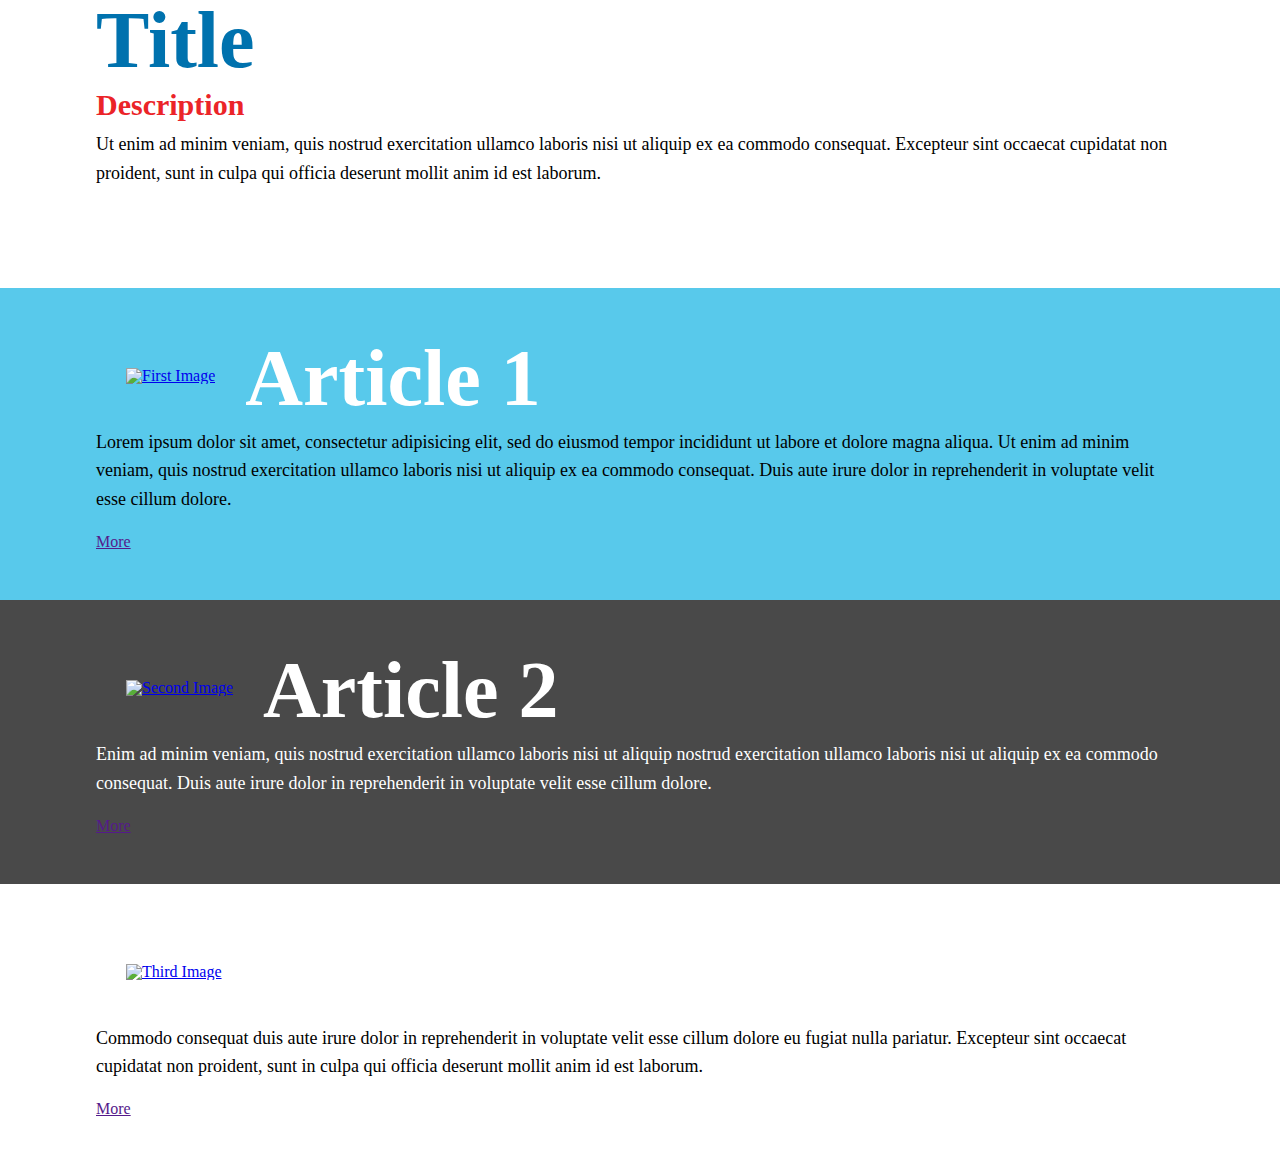
==== articles.html @ 3fa6f741 "changed basic styles. Demonstrating float left property" ====
<!doctype html>
<html lang="en">
<head>
  <meta charset="UTF-8">
  <meta http-equiv="X-UA-Compatible" content="IE=edge,chrome=1">
  <link rel="stylesheet" href="css/reset.css">
  <link rel="stylesheet" href="css/style.css">

  <title>Articles</title>
</head>
<body>

  <section class="section-intro">
    <div class="wrapper">
      <div class="intro-content">
        <h1>Title</h1>
        <h2>Description</h2>
        <p>Ut enim ad minim veniam, quis nostrud exercitation ullamco laboris nisi ut aliquip ex ea commodo consequat. Excepteur sint occaecat cupidatat non proident, sunt in culpa qui officia deserunt mollit anim id est laborum.</p>
      </div><!-- end intro-content -->
    </div><!-- end wrapper -->
  </section><!-- end section-intro -->

  <section id="first" class="content-block style-1 wave-border">
    <div class="wrapper">
      <a href="#" class="figure">
        <img src="http://via.placeholder.com/200x200" alt="First Image">
      </a>
      <h1>Article 1</h1>
      <p>Lorem ipsum dolor sit amet, consectetur adipisicing elit, sed do eiusmod tempor incididunt ut labore et dolore magna aliqua. Ut enim ad minim veniam, quis nostrud exercitation ullamco laboris nisi ut aliquip ex ea commodo consequat. Duis aute irure dolor in reprehenderit in voluptate velit esse cillum dolore.</p>
      <a href="">More</a>
    </div>
  </section>
  <section id="second" class="content-block style-2 wave-border">
    <div class="wrapper">
      <a href="#" class="figure">
        <img src="http://via.placeholder.com/200x200" alt="Second Image">
      </a>
      <h1>Article 2</h1>
      <p>Enim ad minim veniam, quis nostrud exercitation ullamco laboris nisi ut aliquip nostrud exercitation ullamco laboris nisi ut aliquip ex ea commodo consequat. Duis aute irure dolor in reprehenderit in voluptate velit esse cillum dolore.</p>
      <a href="">More</a>
    </div>
  </section>
  <section id="third" class="content-block style-3 wave-border">
    <div class="wrapper">
      <a href="#" class="figure">
        <img src="http://via.placeholder.com/200x200" alt="Third Image">
      </a>
      <h1>Article 3</h1>
      <p>Commodo consequat duis aute irure dolor in reprehenderit in voluptate velit esse cillum dolore eu fugiat nulla pariatur. Excepteur sint occaecat cupidatat non proident, sunt in culpa qui officia deserunt mollit anim id est laborum.</p>
      <a href="">More</a>
    </div>
  </section>

</body>
</html>
---- css/style.css ----
/**********
Basic Styles
**********/

.wrapper {
  width: 85%;
  max-width: 1200px;
  margin-left: auto;
  margin-right: auto;
}

h1 {
  font-weight: 700;
  font-size: 80px;
  color: #0072ae;
  margin-bottom: 10px;
}

h2 {
  font-weight:700;
  font-size: 30px;
  color: #eb2428;
  margin-bottom: 10px;
}

p {
  line-height: 1.6;
  margin-bottom: 20px;
  font: normal normal 18px/1.6 Georgia, 'Times New Roman', serif;
}

/**********
Article Styles
**********/
.intro-content {
  width: 100%;
  padding-bottom: 80px;
}

.content-block {
  padding: 50px 0;
}

.content-block .figure {
  margin: 30px;
  float: left;
}

.content-block h1 {
  color: #fff;
}

.content-block p {
  font-family: Georgia, 'Times New Roman' sans-serif;
}

.style-2 {
  background-color: #494949;
}

.style-2 p {
  color: #fff;
}

.style-1 {
  background-color: #58C9EB;
}
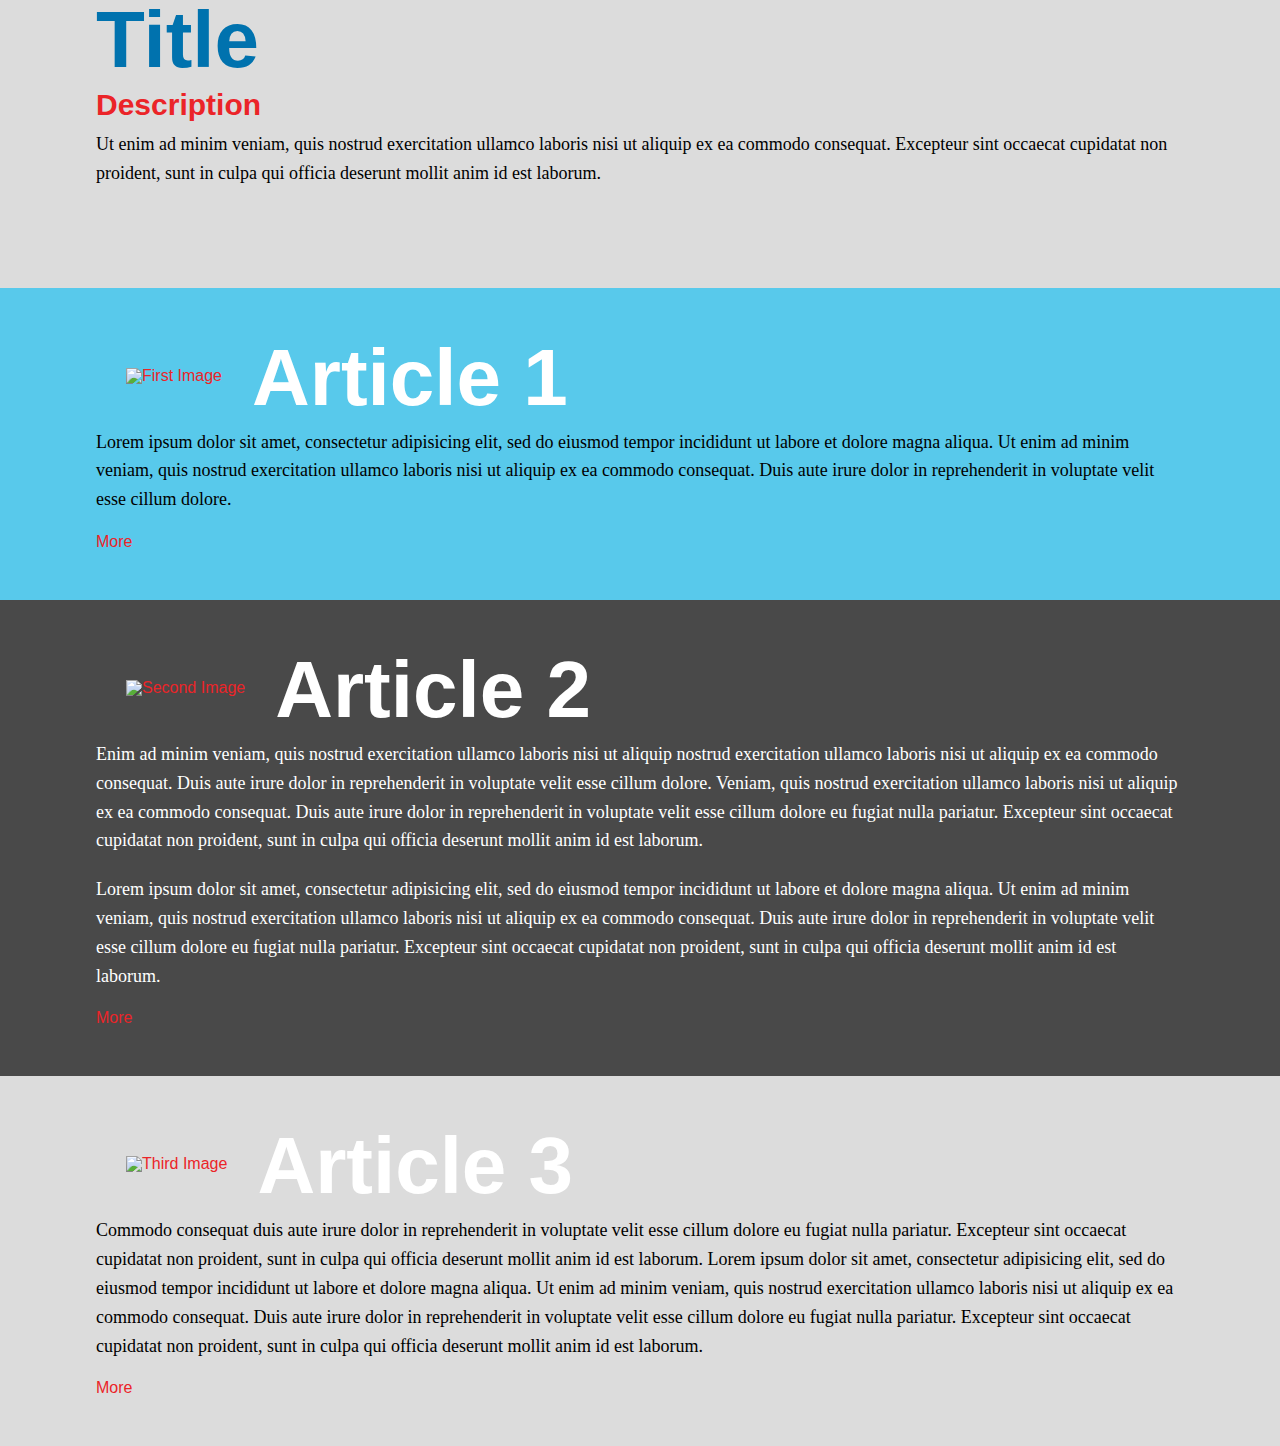
==== commit a58b94e0: "added more text to articles to show float property effect" ====
--- a/articles.html
+++ b/articles.html
@@ -36,7 +36,9 @@
         <img src="http://via.placeholder.com/200x200" alt="Second Image">
       </a>
       <h1>Article 2</h1>
-      <p>Enim ad minim veniam, quis nostrud exercitation ullamco laboris nisi ut aliquip nostrud exercitation ullamco laboris nisi ut aliquip ex ea commodo consequat. Duis aute irure dolor in reprehenderit in voluptate velit esse cillum dolore.</p>
+      <p>Enim ad minim veniam, quis nostrud exercitation ullamco laboris nisi ut aliquip nostrud exercitation ullamco laboris nisi ut aliquip ex ea commodo consequat. Duis aute irure dolor in reprehenderit in voluptate velit esse cillum dolore.
+      Veniam, quis nostrud exercitation ullamco laboris nisi ut aliquip ex ea commodo consequat. Duis aute irure dolor in reprehenderit in voluptate velit esse cillum dolore eu fugiat nulla pariatur. Excepteur sint occaecat cupidatat non proident, sunt in culpa qui officia deserunt mollit anim id est laborum.</p>
+      <p>Lorem ipsum dolor sit amet, consectetur adipisicing elit, sed do eiusmod tempor incididunt ut labore et dolore magna aliqua. Ut enim ad minim veniam, quis nostrud exercitation ullamco laboris nisi ut aliquip ex ea commodo consequat. Duis aute irure dolor in reprehenderit in voluptate velit esse cillum dolore eu fugiat nulla pariatur. Excepteur sint occaecat cupidatat non proident, sunt in culpa qui officia deserunt mollit anim id est laborum.</p>
       <a href="">More</a>
     </div>
   </section>
@@ -46,7 +48,8 @@
         <img src="http://via.placeholder.com/200x200" alt="Third Image">
       </a>
       <h1>Article 3</h1>
-      <p>Commodo consequat duis aute irure dolor in reprehenderit in voluptate velit esse cillum dolore eu fugiat nulla pariatur. Excepteur sint occaecat cupidatat non proident, sunt in culpa qui officia deserunt mollit anim id est laborum.</p>
+      <p>Commodo consequat duis aute irure dolor in reprehenderit in voluptate velit esse cillum dolore eu fugiat nulla pariatur. Excepteur sint occaecat cupidatat non proident, sunt in culpa qui officia deserunt mollit anim id est laborum.
+      Lorem ipsum dolor sit amet, consectetur adipisicing elit, sed do eiusmod tempor incididunt ut labore et dolore magna aliqua. Ut enim ad minim veniam, quis nostrud exercitation ullamco laboris nisi ut aliquip ex ea commodo consequat. Duis aute irure dolor in reprehenderit in voluptate velit esse cillum dolore eu fugiat nulla pariatur. Excepteur sint occaecat cupidatat non proident, sunt in culpa qui officia deserunt mollit anim id est laborum.</p>
       <a href="">More</a>
     </div>
   </section>
--- a/css/style.css
+++ b/css/style.css
@@ -1,12 +1,24 @@
 /**********
 Basic Styles
 **********/
+
+body {
+  background-color: #dcdcdc;
+  font-family: Arial, Helvetica, sans-serif;
+  font-weight: 100;
+  font-size: 16px;
+}
 
 .wrapper {
   width: 85%;
   max-width: 1200px;
   margin-left: auto;
   margin-right: auto;
+}
+
+a {
+  text-decoration: none;
+  color: #eb2428;
 }
 
 h1 {
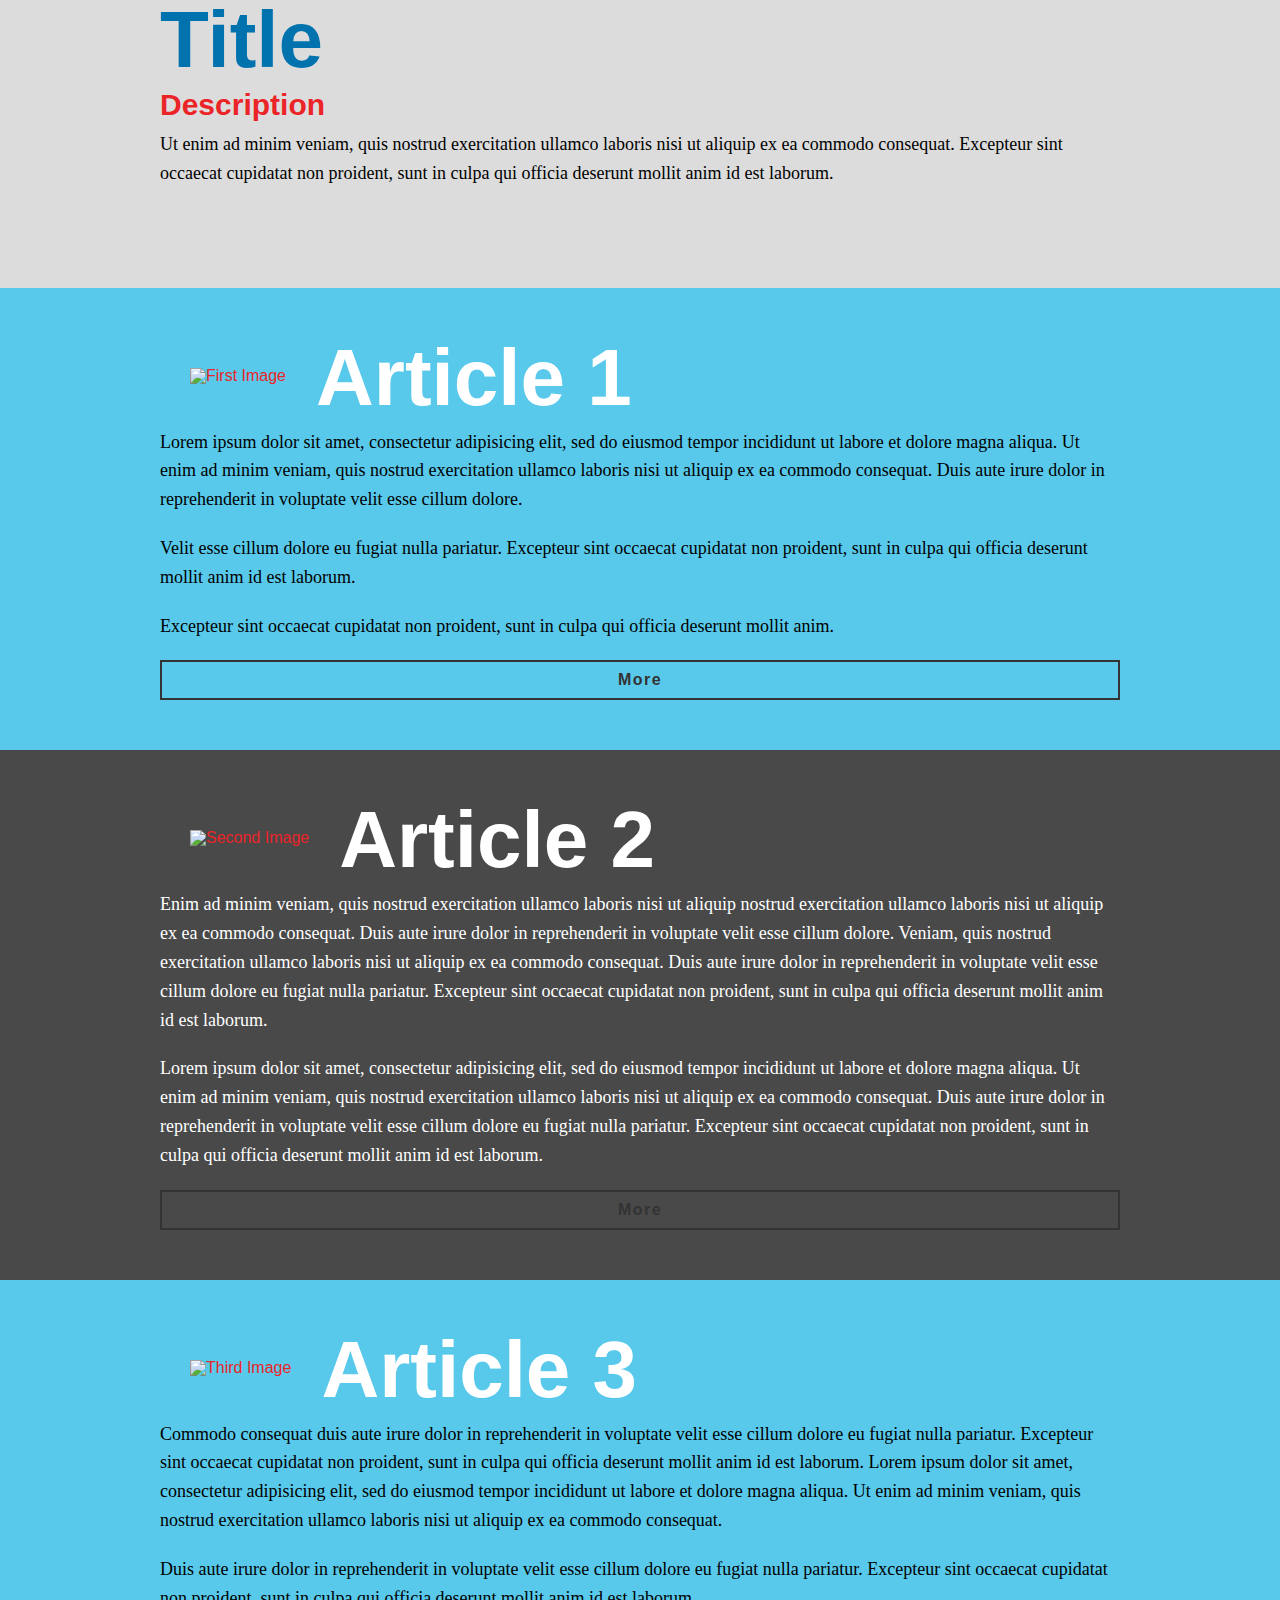
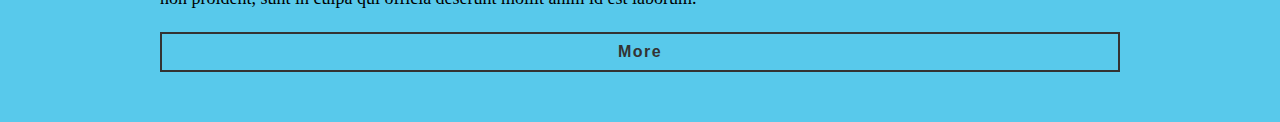
==== commit f2e3e6a8: "added button class to links in articles and added more paragraph text" ====
--- a/articles.html
+++ b/articles.html
@@ -20,17 +20,19 @@
     </div><!-- end wrapper -->
   </section><!-- end section-intro -->
 
-  <section id="first" class="content-block style-1 wave-border">
+  <section id="first" class="content-block style-1">
     <div class="wrapper">
       <a href="#" class="figure">
         <img src="http://via.placeholder.com/200x200" alt="First Image">
       </a>
       <h1>Article 1</h1>
       <p>Lorem ipsum dolor sit amet, consectetur adipisicing elit, sed do eiusmod tempor incididunt ut labore et dolore magna aliqua. Ut enim ad minim veniam, quis nostrud exercitation ullamco laboris nisi ut aliquip ex ea commodo consequat. Duis aute irure dolor in reprehenderit in voluptate velit esse cillum dolore.</p>
-      <a href="">More</a>
+      <p>Velit esse cillum dolore eu fugiat nulla pariatur. Excepteur sint occaecat cupidatat non proident, sunt in culpa qui officia deserunt mollit anim id est laborum.</p>
+      <p>Excepteur sint occaecat cupidatat non proident, sunt in culpa qui officia deserunt mollit anim.</p>
+      <a href="" class="button">More</a>
     </div>
   </section>
-  <section id="second" class="content-block style-2 wave-border">
+  <section id="second" class="content-block style-2">
     <div class="wrapper">
       <a href="#" class="figure">
         <img src="http://via.placeholder.com/200x200" alt="Second Image">
@@ -39,18 +41,19 @@
       <p>Enim ad minim veniam, quis nostrud exercitation ullamco laboris nisi ut aliquip nostrud exercitation ullamco laboris nisi ut aliquip ex ea commodo consequat. Duis aute irure dolor in reprehenderit in voluptate velit esse cillum dolore.
       Veniam, quis nostrud exercitation ullamco laboris nisi ut aliquip ex ea commodo consequat. Duis aute irure dolor in reprehenderit in voluptate velit esse cillum dolore eu fugiat nulla pariatur. Excepteur sint occaecat cupidatat non proident, sunt in culpa qui officia deserunt mollit anim id est laborum.</p>
       <p>Lorem ipsum dolor sit amet, consectetur adipisicing elit, sed do eiusmod tempor incididunt ut labore et dolore magna aliqua. Ut enim ad minim veniam, quis nostrud exercitation ullamco laboris nisi ut aliquip ex ea commodo consequat. Duis aute irure dolor in reprehenderit in voluptate velit esse cillum dolore eu fugiat nulla pariatur. Excepteur sint occaecat cupidatat non proident, sunt in culpa qui officia deserunt mollit anim id est laborum.</p>
-      <a href="">More</a>
+      <a href="" class="button">More</a>
     </div>
   </section>
-  <section id="third" class="content-block style-3 wave-border">
+  <section id="third" class="content-block style-1">
     <div class="wrapper">
       <a href="#" class="figure">
         <img src="http://via.placeholder.com/200x200" alt="Third Image">
       </a>
       <h1>Article 3</h1>
       <p>Commodo consequat duis aute irure dolor in reprehenderit in voluptate velit esse cillum dolore eu fugiat nulla pariatur. Excepteur sint occaecat cupidatat non proident, sunt in culpa qui officia deserunt mollit anim id est laborum.
-      Lorem ipsum dolor sit amet, consectetur adipisicing elit, sed do eiusmod tempor incididunt ut labore et dolore magna aliqua. Ut enim ad minim veniam, quis nostrud exercitation ullamco laboris nisi ut aliquip ex ea commodo consequat. Duis aute irure dolor in reprehenderit in voluptate velit esse cillum dolore eu fugiat nulla pariatur. Excepteur sint occaecat cupidatat non proident, sunt in culpa qui officia deserunt mollit anim id est laborum.</p>
-      <a href="">More</a>
+      Lorem ipsum dolor sit amet, consectetur adipisicing elit, sed do eiusmod tempor incididunt ut labore et dolore magna aliqua. Ut enim ad minim veniam, quis nostrud exercitation ullamco laboris nisi ut aliquip ex ea commodo consequat.</p>
+      <p>Duis aute irure dolor in reprehenderit in voluptate velit esse cillum dolore eu fugiat nulla pariatur. Excepteur sint occaecat cupidatat non proident, sunt in culpa qui officia deserunt mollit anim id est laborum.</p>
+      <a href="" class="button">More</a>
     </div>
   </section>
 
--- a/css/style.css
+++ b/css/style.css
@@ -1,3 +1,11 @@
+.grouping:before,
+.grouping:after {
+  content: " ";
+  display: table;
+} .grouping:after {
+  clear: both;
+}
+
 /**********
 Basic Styles
 **********/
@@ -10,10 +18,8 @@
 }
 
 .wrapper {
-  width: 85%;
-  max-width: 1200px;
-  margin-left: auto;
-  margin-right: auto;
+  margin: 0 auto;
+  width: 960px;
 }
 
 a {
@@ -77,3 +83,36 @@
 .style-1 {
   background-color: #58C9EB;
 }
+
+/**********
+Columns
+**********/
+
+.secondary-section {
+  margin-bottom: 50px;
+  background-color: #7EEEAF;
+}
+
+.column {
+  float: left;
+  width: 300px;
+  margin-left: 30px;
+}
+
+.column:first-child {
+  margin-left: 0;
+}
+
+/**********
+Buttons
+**********/
+.button {
+  border: 2px solid #333;
+  color: #333;
+  padding: 10px 0;
+  display: block;
+  font-family: Arial, Helvetica, sans-serif;
+  text-align: center;
+  font-weight: bold;
+  letter-spacing: 1.5px;
+}
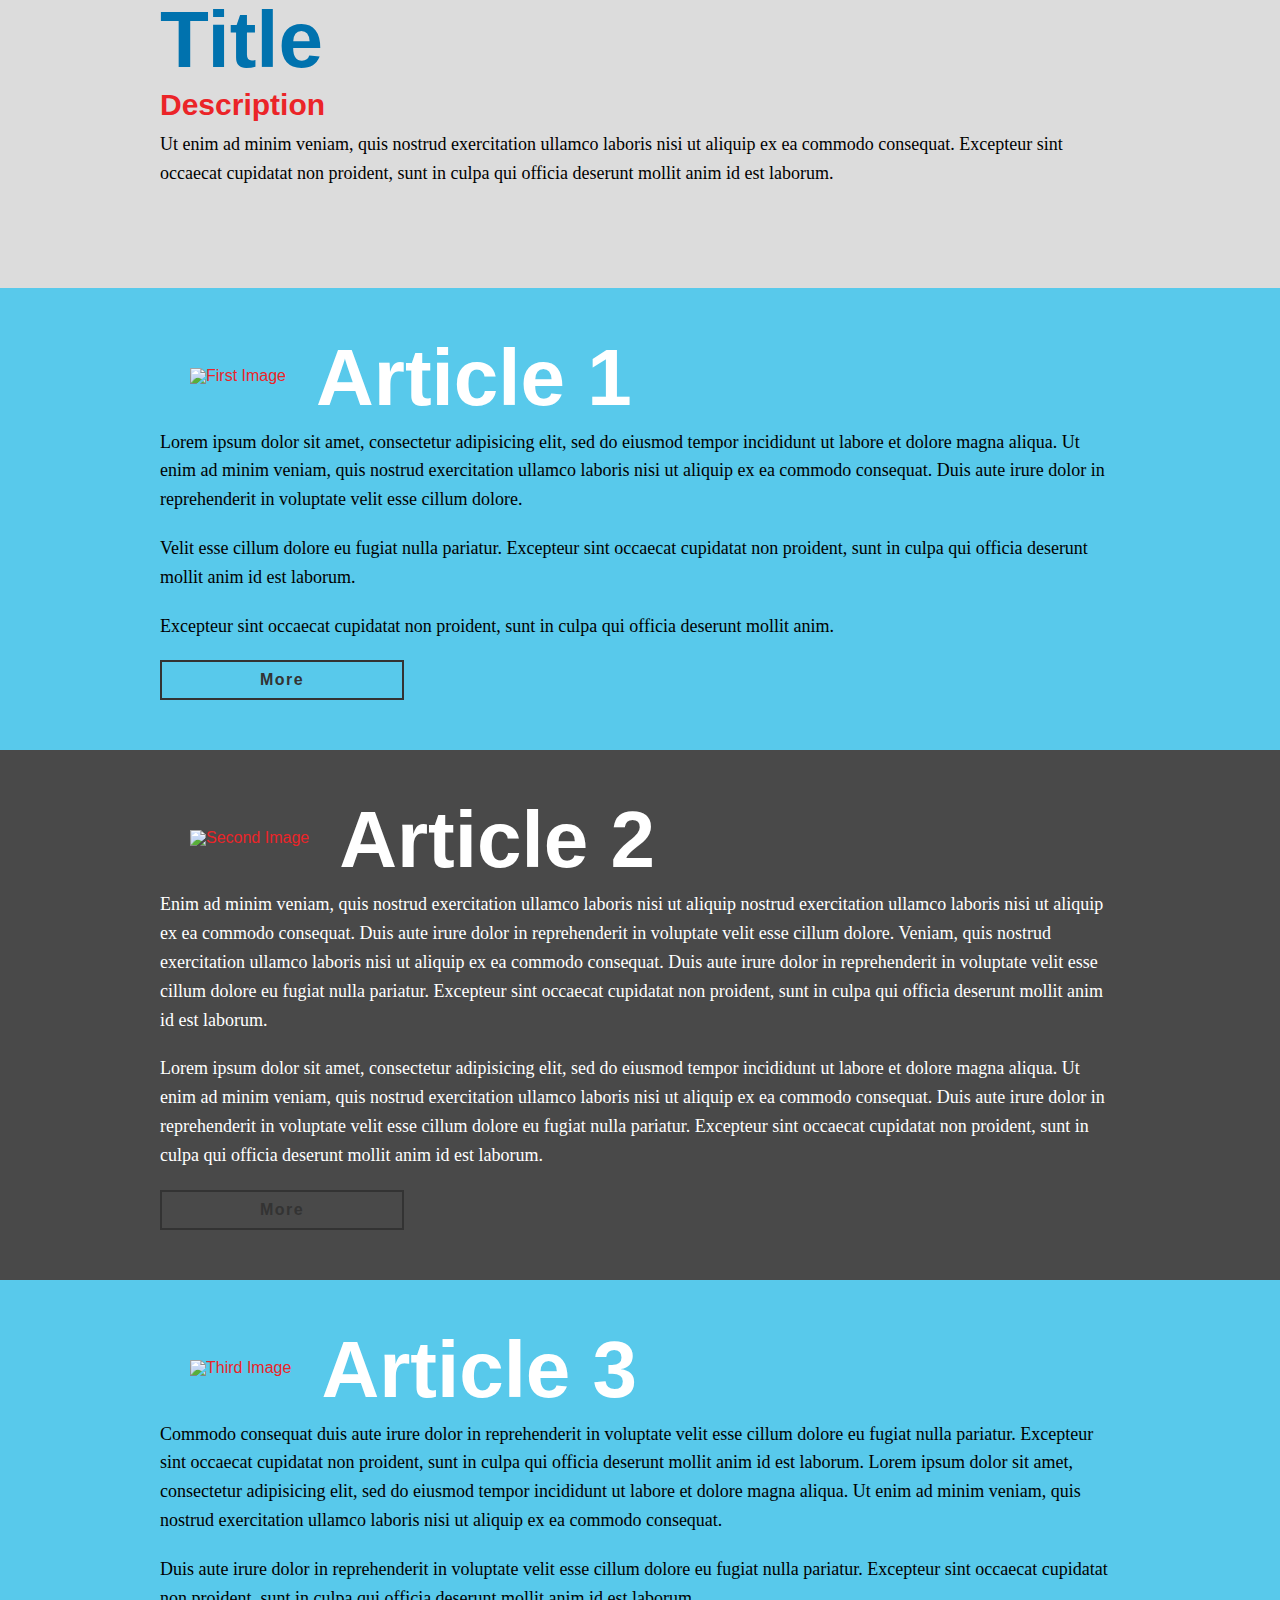
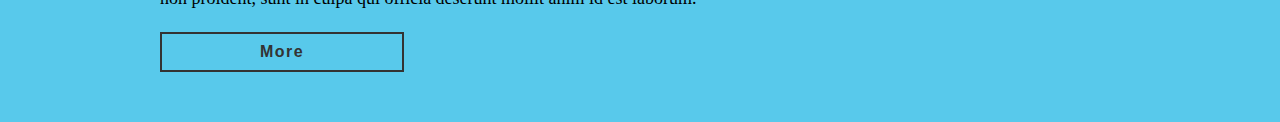
==== commit 697c1058: "added button-narrow class for article page buttons" ====
--- a/articles.html
+++ b/articles.html
@@ -29,7 +29,7 @@
       <p>Lorem ipsum dolor sit amet, consectetur adipisicing elit, sed do eiusmod tempor incididunt ut labore et dolore magna aliqua. Ut enim ad minim veniam, quis nostrud exercitation ullamco laboris nisi ut aliquip ex ea commodo consequat. Duis aute irure dolor in reprehenderit in voluptate velit esse cillum dolore.</p>
       <p>Velit esse cillum dolore eu fugiat nulla pariatur. Excepteur sint occaecat cupidatat non proident, sunt in culpa qui officia deserunt mollit anim id est laborum.</p>
       <p>Excepteur sint occaecat cupidatat non proident, sunt in culpa qui officia deserunt mollit anim.</p>
-      <a href="" class="button">More</a>
+      <a href="" class="button button-narrow">More</a>
     </div>
   </section>
   <section id="second" class="content-block style-2">
@@ -41,7 +41,7 @@
       <p>Enim ad minim veniam, quis nostrud exercitation ullamco laboris nisi ut aliquip nostrud exercitation ullamco laboris nisi ut aliquip ex ea commodo consequat. Duis aute irure dolor in reprehenderit in voluptate velit esse cillum dolore.
       Veniam, quis nostrud exercitation ullamco laboris nisi ut aliquip ex ea commodo consequat. Duis aute irure dolor in reprehenderit in voluptate velit esse cillum dolore eu fugiat nulla pariatur. Excepteur sint occaecat cupidatat non proident, sunt in culpa qui officia deserunt mollit anim id est laborum.</p>
       <p>Lorem ipsum dolor sit amet, consectetur adipisicing elit, sed do eiusmod tempor incididunt ut labore et dolore magna aliqua. Ut enim ad minim veniam, quis nostrud exercitation ullamco laboris nisi ut aliquip ex ea commodo consequat. Duis aute irure dolor in reprehenderit in voluptate velit esse cillum dolore eu fugiat nulla pariatur. Excepteur sint occaecat cupidatat non proident, sunt in culpa qui officia deserunt mollit anim id est laborum.</p>
-      <a href="" class="button">More</a>
+      <a href="" class="button button-narrow">More</a>
     </div>
   </section>
   <section id="third" class="content-block style-1">
@@ -53,7 +53,7 @@
       <p>Commodo consequat duis aute irure dolor in reprehenderit in voluptate velit esse cillum dolore eu fugiat nulla pariatur. Excepteur sint occaecat cupidatat non proident, sunt in culpa qui officia deserunt mollit anim id est laborum.
       Lorem ipsum dolor sit amet, consectetur adipisicing elit, sed do eiusmod tempor incididunt ut labore et dolore magna aliqua. Ut enim ad minim veniam, quis nostrud exercitation ullamco laboris nisi ut aliquip ex ea commodo consequat.</p>
       <p>Duis aute irure dolor in reprehenderit in voluptate velit esse cillum dolore eu fugiat nulla pariatur. Excepteur sint occaecat cupidatat non proident, sunt in culpa qui officia deserunt mollit anim id est laborum.</p>
-      <a href="" class="button">More</a>
+      <a href="" class="button button-narrow">More</a>
     </div>
   </section>
 
--- a/css/style.css
+++ b/css/style.css
@@ -116,3 +116,7 @@
   font-weight: bold;
   letter-spacing: 1.5px;
 }
+
+.button-narrow {
+  width: 25%;
+}
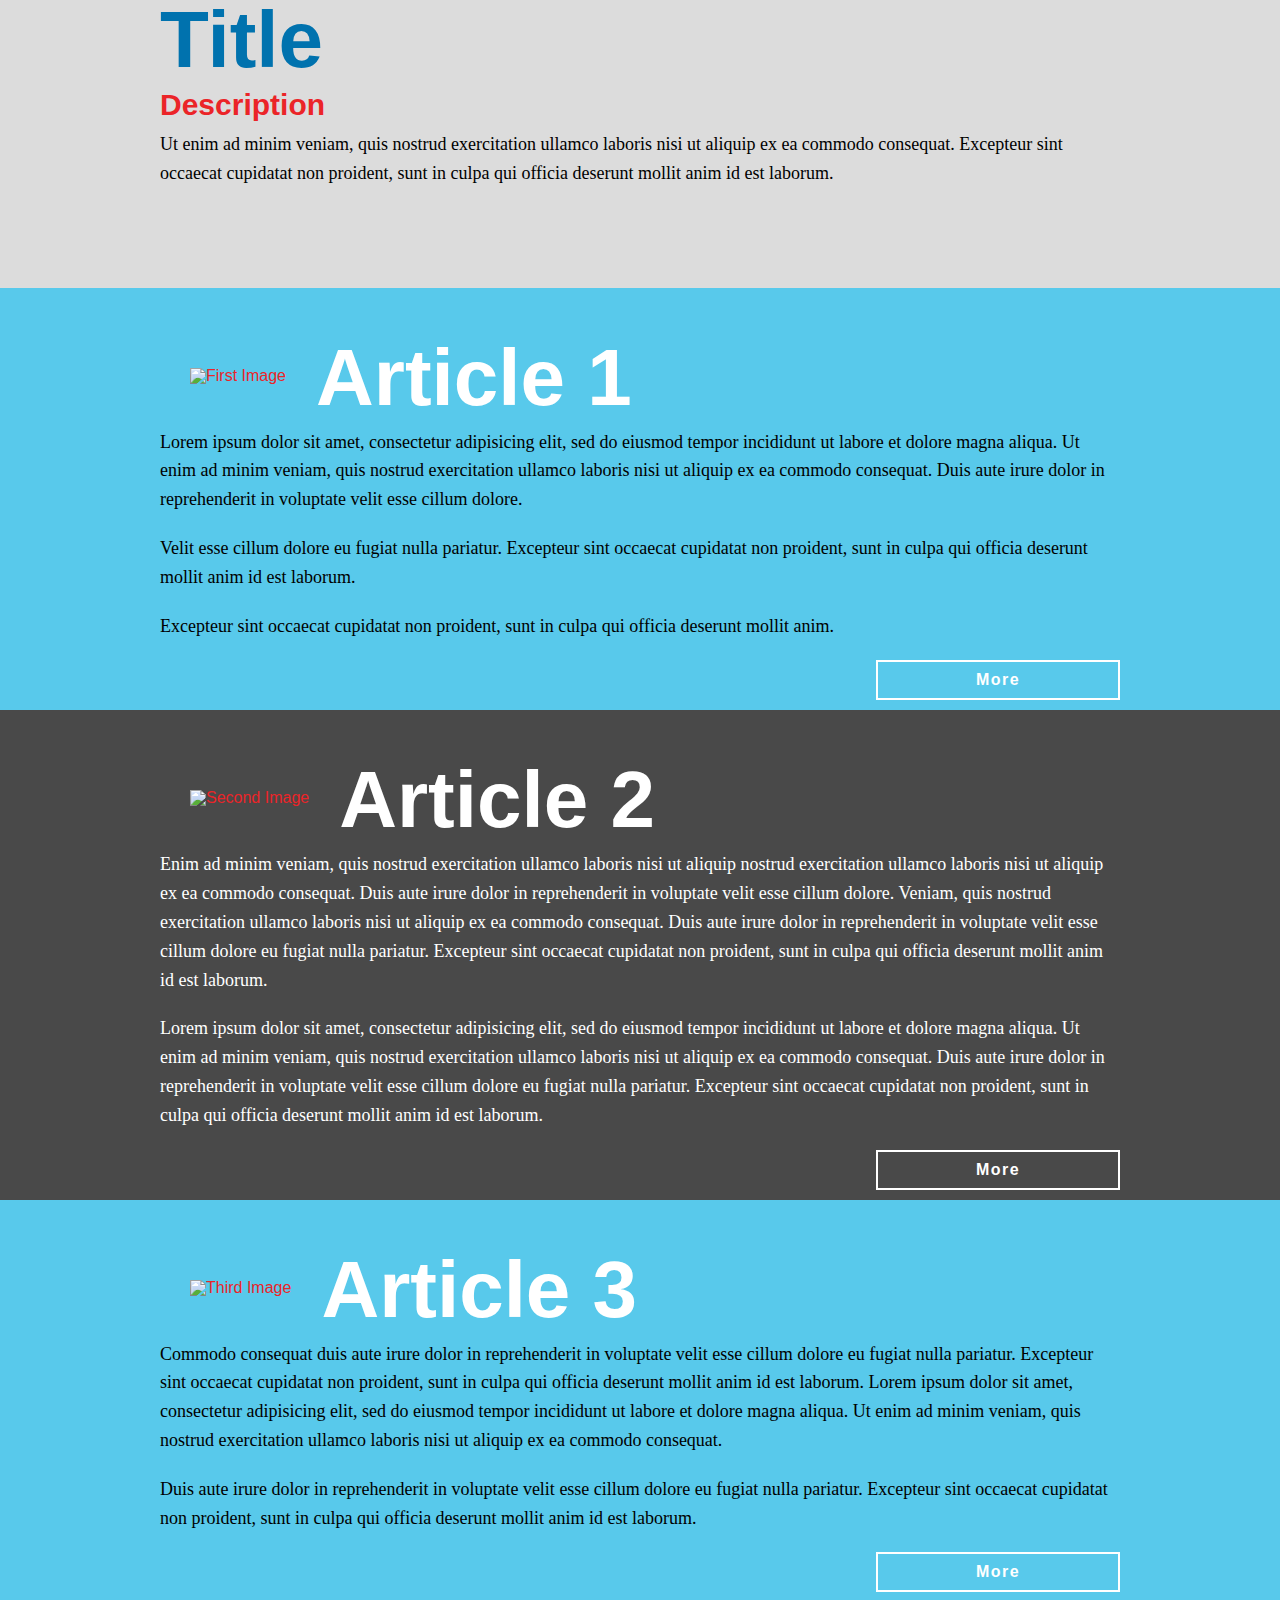
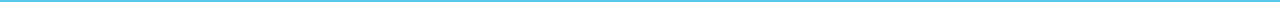
==== commit fb47835a: "added modular styles and gave each article button the float-right class" ====
--- a/articles.html
+++ b/articles.html
@@ -29,7 +29,7 @@
       <p>Lorem ipsum dolor sit amet, consectetur adipisicing elit, sed do eiusmod tempor incididunt ut labore et dolore magna aliqua. Ut enim ad minim veniam, quis nostrud exercitation ullamco laboris nisi ut aliquip ex ea commodo consequat. Duis aute irure dolor in reprehenderit in voluptate velit esse cillum dolore.</p>
       <p>Velit esse cillum dolore eu fugiat nulla pariatur. Excepteur sint occaecat cupidatat non proident, sunt in culpa qui officia deserunt mollit anim id est laborum.</p>
       <p>Excepteur sint occaecat cupidatat non proident, sunt in culpa qui officia deserunt mollit anim.</p>
-      <a href="" class="button button-narrow">More</a>
+      <a href="" class="button button-narrow button-alt float-right">More</a>
     </div>
   </section>
   <section id="second" class="content-block style-2">
@@ -41,7 +41,7 @@
       <p>Enim ad minim veniam, quis nostrud exercitation ullamco laboris nisi ut aliquip nostrud exercitation ullamco laboris nisi ut aliquip ex ea commodo consequat. Duis aute irure dolor in reprehenderit in voluptate velit esse cillum dolore.
       Veniam, quis nostrud exercitation ullamco laboris nisi ut aliquip ex ea commodo consequat. Duis aute irure dolor in reprehenderit in voluptate velit esse cillum dolore eu fugiat nulla pariatur. Excepteur sint occaecat cupidatat non proident, sunt in culpa qui officia deserunt mollit anim id est laborum.</p>
       <p>Lorem ipsum dolor sit amet, consectetur adipisicing elit, sed do eiusmod tempor incididunt ut labore et dolore magna aliqua. Ut enim ad minim veniam, quis nostrud exercitation ullamco laboris nisi ut aliquip ex ea commodo consequat. Duis aute irure dolor in reprehenderit in voluptate velit esse cillum dolore eu fugiat nulla pariatur. Excepteur sint occaecat cupidatat non proident, sunt in culpa qui officia deserunt mollit anim id est laborum.</p>
-      <a href="" class="button button-narrow">More</a>
+      <a href="" class="button button-narrow button-alt float-right">More</a>
     </div>
   </section>
   <section id="third" class="content-block style-1">
@@ -53,7 +53,7 @@
       <p>Commodo consequat duis aute irure dolor in reprehenderit in voluptate velit esse cillum dolore eu fugiat nulla pariatur. Excepteur sint occaecat cupidatat non proident, sunt in culpa qui officia deserunt mollit anim id est laborum.
       Lorem ipsum dolor sit amet, consectetur adipisicing elit, sed do eiusmod tempor incididunt ut labore et dolore magna aliqua. Ut enim ad minim veniam, quis nostrud exercitation ullamco laboris nisi ut aliquip ex ea commodo consequat.</p>
       <p>Duis aute irure dolor in reprehenderit in voluptate velit esse cillum dolore eu fugiat nulla pariatur. Excepteur sint occaecat cupidatat non proident, sunt in culpa qui officia deserunt mollit anim id est laborum.</p>
-      <a href="" class="button button-narrow">More</a>
+      <a href="" class="button button-narrow button-alt float-right">More</a>
     </div>
   </section>
 
--- a/css/style.css
+++ b/css/style.css
@@ -45,6 +45,45 @@
   line-height: 1.6;
   margin-bottom: 20px;
   font: normal normal 18px/1.6 Georgia, 'Times New Roman', serif;
+}
+
+/**********
+Modular Styles
+**********/
+.float-left {
+  float: left;
+}
+
+.float-right {
+  float: right;
+}
+
+.clear {
+  clear: both;
+}
+
+.bold {
+  font-weight: bold;
+}
+
+.hidden {
+  display: none;
+}
+
+.relative {
+  position: relative;
+}
+
+.absolute {
+  position: absolute;
+}
+
+.block {
+  display: block;
+}
+
+.inline-block {
+  display: inline-block;
 }
 
 /**********
@@ -120,3 +159,8 @@
 .button-narrow {
   width: 25%;
 }
+
+.button-alt {
+  color: #fff;
+  border-color: #fff;
+}
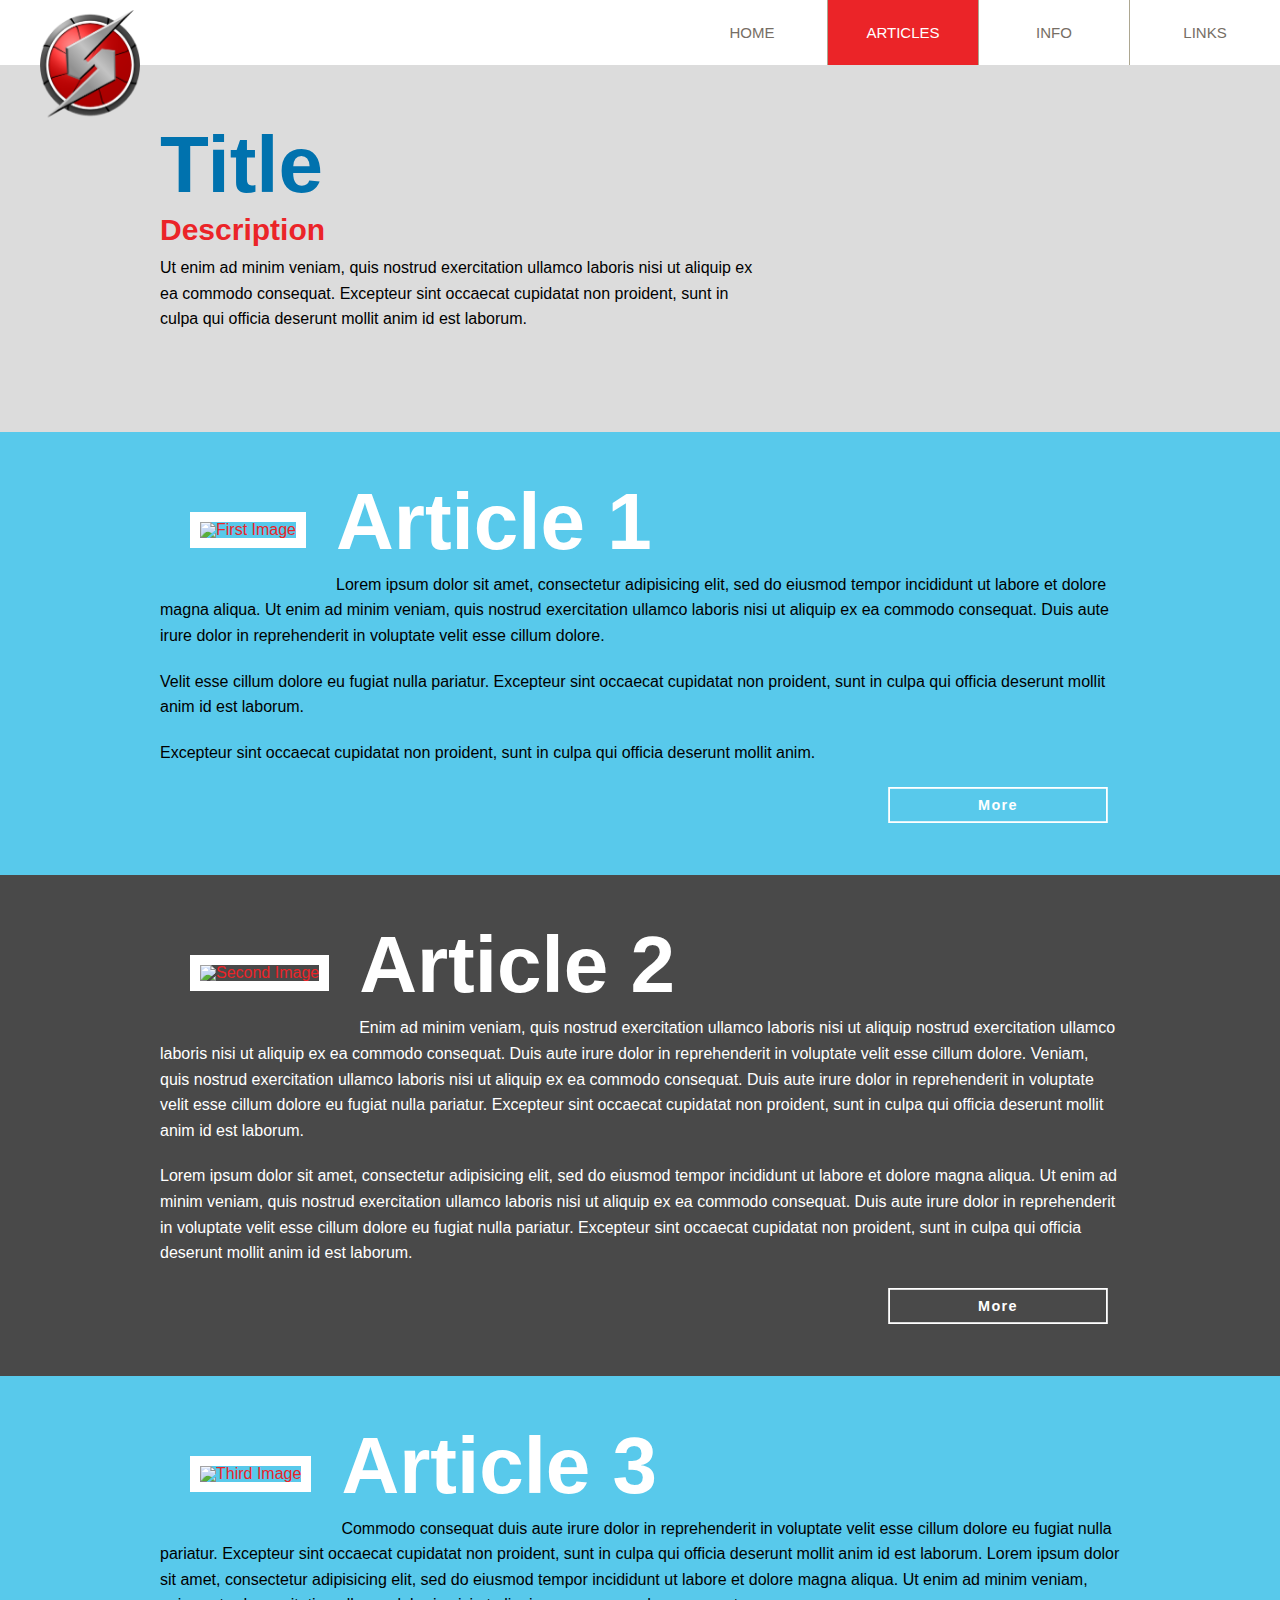
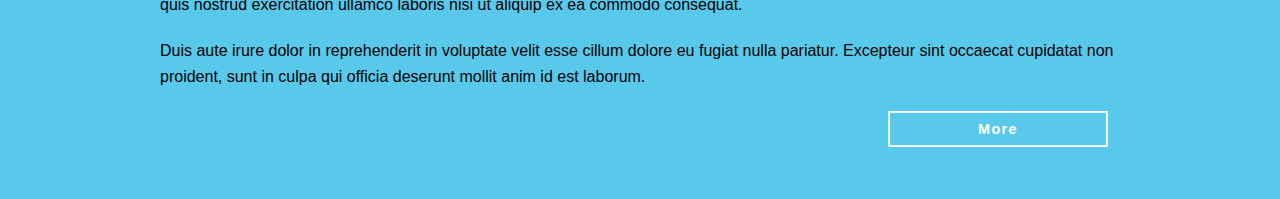
==== commit 03bfb020: "fixed styles on articles page and added nav bar" ====
--- a/articles.html
+++ b/articles.html
@@ -9,8 +9,25 @@
   <title>Articles</title>
 </head>
 <body>
+  <nav class="grouping">
+    <figure>
+      <img src="images/samuslogo.png" alt="logo">
+    </figure>
+    <ul class="primary-nav">
+      <li><a href="#">Home</a></li>
+      <li class="has-submenu"><a href="#" class="active">Articles</a>
+        <ul>
+          <li><a href="#">Article 1</a></li>
+          <li><a href="#">Article 3</a></li>
+          <li><a href="#">Article 2</a></li>
+        </ul>
+      </li>
+      <li><a href="#">Info</a></li>
+      <li><a href="#">Links</a></li>
+    </ul>
+  </nav>
 
-  <section class="section-intro">
+  <section class="section-intro grouping">
     <div class="wrapper">
       <div class="intro-content">
         <h1>Title</h1>
@@ -20,7 +37,7 @@
     </div><!-- end wrapper -->
   </section><!-- end section-intro -->
 
-  <section id="first" class="content-block style-1">
+  <section id="first" class="content-block style-1 grouping">
     <div class="wrapper">
       <a href="#" class="figure">
         <img src="http://via.placeholder.com/200x200" alt="First Image">
@@ -32,7 +49,7 @@
       <a href="" class="button button-narrow button-alt float-right">More</a>
     </div>
   </section>
-  <section id="second" class="content-block style-2">
+  <section id="second" class="content-block style-2 grouping">
     <div class="wrapper">
       <a href="#" class="figure">
         <img src="http://via.placeholder.com/200x200" alt="Second Image">
@@ -44,7 +61,7 @@
       <a href="" class="button button-narrow button-alt float-right">More</a>
     </div>
   </section>
-  <section id="third" class="content-block style-1">
+  <section id="third" class="content-block style-1 grouping">
     <div class="wrapper">
       <a href="#" class="figure">
         <img src="http://via.placeholder.com/200x200" alt="Third Image">
--- a/css/style.css
+++ b/css/style.css
@@ -1,3 +1,9 @@
+:focus {
+  coutline: none;
+}
+strong {
+  font-weight: bold;
+}
 .grouping:before,
 .grouping:after {
   content: " ";
@@ -5,47 +11,155 @@
 } .grouping:after {
   clear: both;
 }
+img, iframe, video, object {
+  max-width: 100%;
+}
 
 /**********
 Basic Styles
 **********/
-
+::-moz-selection {
+  background-color: #eb2428;
+}
+::selection {
+  width: 960px;
+  margin: 0 auto;
+}
 body {
   background-color: #dcdcdc;
   font-family: Arial, Helvetica, sans-serif;
   font-weight: 100;
   font-size: 16px;
 }
-
 .wrapper {
   margin: 0 auto;
-  width: 960px;
-}
-
+  max-width: 960px;
+  width: 90%;
+}
 a {
   text-decoration: none;
   color: #eb2428;
 }
-
 h1 {
   font-weight: 700;
   font-size: 80px;
   color: #0072ae;
   margin-bottom: 10px;
 }
-
 h2 {
   font-weight:700;
   font-size: 30px;
   color: #eb2428;
   margin-bottom: 10px;
 }
-
 p {
   line-height: 1.6;
   margin-bottom: 20px;
-  font: normal normal 18px/1.6 Georgia, 'Times New Roman', serif;
-}
+  font-size: 16px;
+}
+
+/**********
+Nav Styles
+**********/
+nav {
+  background-color: #fff;
+  position: fixed;
+  left: 0;
+  right: 0;
+  top: 0;
+  z-index: 1;
+}
+nav figure {
+  position: absolute;
+  top: 10px;
+  left: 40px;
+  -webkit-animation-name: logoDown;
+  -webkit-animation-duration: .75s;
+  -webkit-animation-timing-function: ease;
+}
+@-webkit-keyframes logoDown {
+  0% {-webkit-transform: translate(0%, -100%); opacity: 0;}
+  11% {-webkit-transform: translate(10%, -90%);}
+  33% {-webkit-transform: translate(-100%, 0%); opacity: 1;}
+  66% {-webkit-transform: translate(10%); opacity: 0;}
+  100% {-webkit-transform: translate(0%); opacity: 1;}
+}
+
+nav img {
+  width: 100px;
+}
+
+.primary-nav {
+  float: right;
+}
+
+.primary-nav > li {
+  float: left;
+}
+
+.primary-nav > li > a {
+  float: left;
+  padding: 25px 0;
+  width: 150px;
+  border-left: 1px solid #ada791;
+}
+
+.primary-nav > li:first-child > a {
+  border-left: none;
+}
+
+nav li a {
+  font-family: Arial, Helvetica, sans-serif;
+  color: #766e65;
+  text-transform: uppercase;
+  font-size: 15px;
+  text-align: center;
+  -webkit-transition: 0.15s background-color linear;
+  -moz-transition: 0.15s background-color linear;
+  -o-transition: 0.15s background-color linear;
+  transition: 0.15s background-color linear;
+}
+
+nav li a:focus,
+nav li a:hover,
+nav li a.active {
+  background-color: #eb2428;
+  color: #fff;
+}
+
+/**********
+Drop Down Menu
+**********/
+.has-submenu ul {
+  position: absolute;
+  top: 65px;
+  background-color: #fff;
+  border-bottom: 1px solid #ada791;
+  border-left: 1px solid #ada791;
+  border-right: 1px solid #ada791;
+  width: 150px;
+  border-radius: 0 0 15px 15px;
+  overflow: hidden;
+  display: none;
+  z-index: 5;
+}
+.has-submenu a {
+  position: relative;
+  display: block;
+  padding: 20px 0;
+  z-index: 10;
+}
+.has-submenu:hover ul {
+  display: block;
+  -webkit-animation-name: slideDown;
+  -webkit-animation-duration: .25s;
+  -webkit-animation-timing-function: ease;
+}
+@-webkit-keyframes slideDown {
+  from {-webkit-transform: translateY(-100%);opacity: 0;}
+  to {-webkit-transform: translateY(0%);opacity: 1;}
+}
+
 
 /**********
 Modular Styles
@@ -53,37 +167,33 @@
 .float-left {
   float: left;
 }
-
 .float-right {
   float: right;
 }
-
 .clear {
   clear: both;
 }
-
 .bold {
   font-weight: bold;
 }
-
-.hidden {
+.hidden,
+.hide {
   display: none;
 }
-
 .relative {
   position: relative;
 }
-
 .absolute {
   position: absolute;
 }
-
 .block {
   display: block;
 }
-
 .inline-block {
   display: inline-block;
+}
+.text-centered {
+  text-align: center;
 }
 
 /**********
@@ -99,8 +209,24 @@
 }
 
 .content-block .figure {
-  margin: 30px;
-  float: left;
+  margin: 30px 30px;
+  float: left;
+  border: 10px solid #fff;
+  overflow: hidden;
+}
+.content-block .figure img {
+  float: left;
+  -webkit-transition: .25s all ease-in-out;
+  -moz-transition: .25s all ease-in-out;
+  -o-transition: .25s all ease-in-out;
+  transition: .25s all ease-in-out;
+}
+.content-block .figure img:hover {
+  -webkit-transform: rotate(15deg) scale(1.25, 1.25);
+  -moz-transform: rotate(15deg) scale(1.25, 1.25);
+  -ms-transform: rotate(15deg) scale(1.25, 1.25);
+  -o-transform: rotate(15deg) scale(1.25, 1.25);
+  transform: rotate(15deg) scale(1.25, 1.25);
 }
 
 .content-block h1 {
@@ -129,13 +255,13 @@
 
 .secondary-section {
   margin-bottom: 50px;
-  background-color: #7EEEAF;
+  background-color: none;
 }
 
 .column {
   float: left;
-  width: 300px;
-  margin-left: 30px;
+  width: 31.25%; /* 300px / 960px = .3125 */
+  margin-left: 3.125%; /* 30px /960px = .03125 */
 }
 
 .column:first-child {
@@ -154,13 +280,72 @@
   text-align: center;
   font-weight: bold;
   letter-spacing: 1.5px;
-}
-
+  -webkit-transition: .25s all ease-in-out;
+  -moz-transition: .25s all ease-in-out;
+  -o-transition: .25s all ease-in-out;
+  transition: .25s all ease-in-out;
+  transform: scale(.9, .9);
+}
+.button:focus,
+.button:hover {
+  background-color: #333;
+  color: #fff;
+  transform: scale(1.1, 1.1) translate(0, -5px);
+}
 .button-narrow {
   width: 25%;
 }
-
 .button-alt {
   color: #fff;
   border-color: #fff;
 }
+
+/**********
+Action Button
+**********/
+.intro-content {
+  width: 62.5%; /* 600px / 960px = .625 */
+  margin-right: 6.25%; /* 60px / 960px = .0625 */
+  margin-top: 125px;
+  float: left;
+}
+.action-content {
+  width: 31.25%; /* 300px / 960px = .3125 */
+  float: left;
+  margin-top: 150px;
+}
+.call-to-action {
+  border: 2px solid #fff;
+  color: #fff;
+  padding: 25px 0;
+  display: block;
+  text-align: center;
+  border-radius: 10px;
+  font-size: 22px;
+  font-weight: bold;
+  -webkit-transition: .25s all ease-in-out;
+  -moz-transition: .25s all ease-in-out;
+  -o-transition: .25s all ease-in-out;
+  transition: .25s all ease-in-out;
+
+  /* Ultimate CSS Gradient Generator
+  http://www.colorzilla.com/gradient-editor/ */
+  background: #0072ae; /* Old browsers */
+  background: -moz-linear-gradient(top, #33d3ff 0%, #0071ae 73%); /* FF3.6-15 */
+  background: -webkit-linear-gradient(top, #33d3ff 0%,#0071ae 73%); /* Chrome10-25,Safari5.1-6 */
+  background: linear-gradient(to bottom, #33d3ff 0%,#0071ae 73%); /* W3C, IE10+, FF16+, Chrome26+, Opera12+, Safari7+ */
+  filter: progid:DXImageTransform.Microsoft.gradient( startColorstr='#33d3ff', endColorstr='#0071ae',GradientType=0 ); /* IE6-9 */
+}
+
+.call-to-action:hover {
+  border-color: #0072ae;
+  color: #0072ae;
+  background: none;
+}
+
+.action-subtext {
+  color: #333;
+  font-size: 12px;
+  margin-top: 15px;
+  text-align: center;
+}
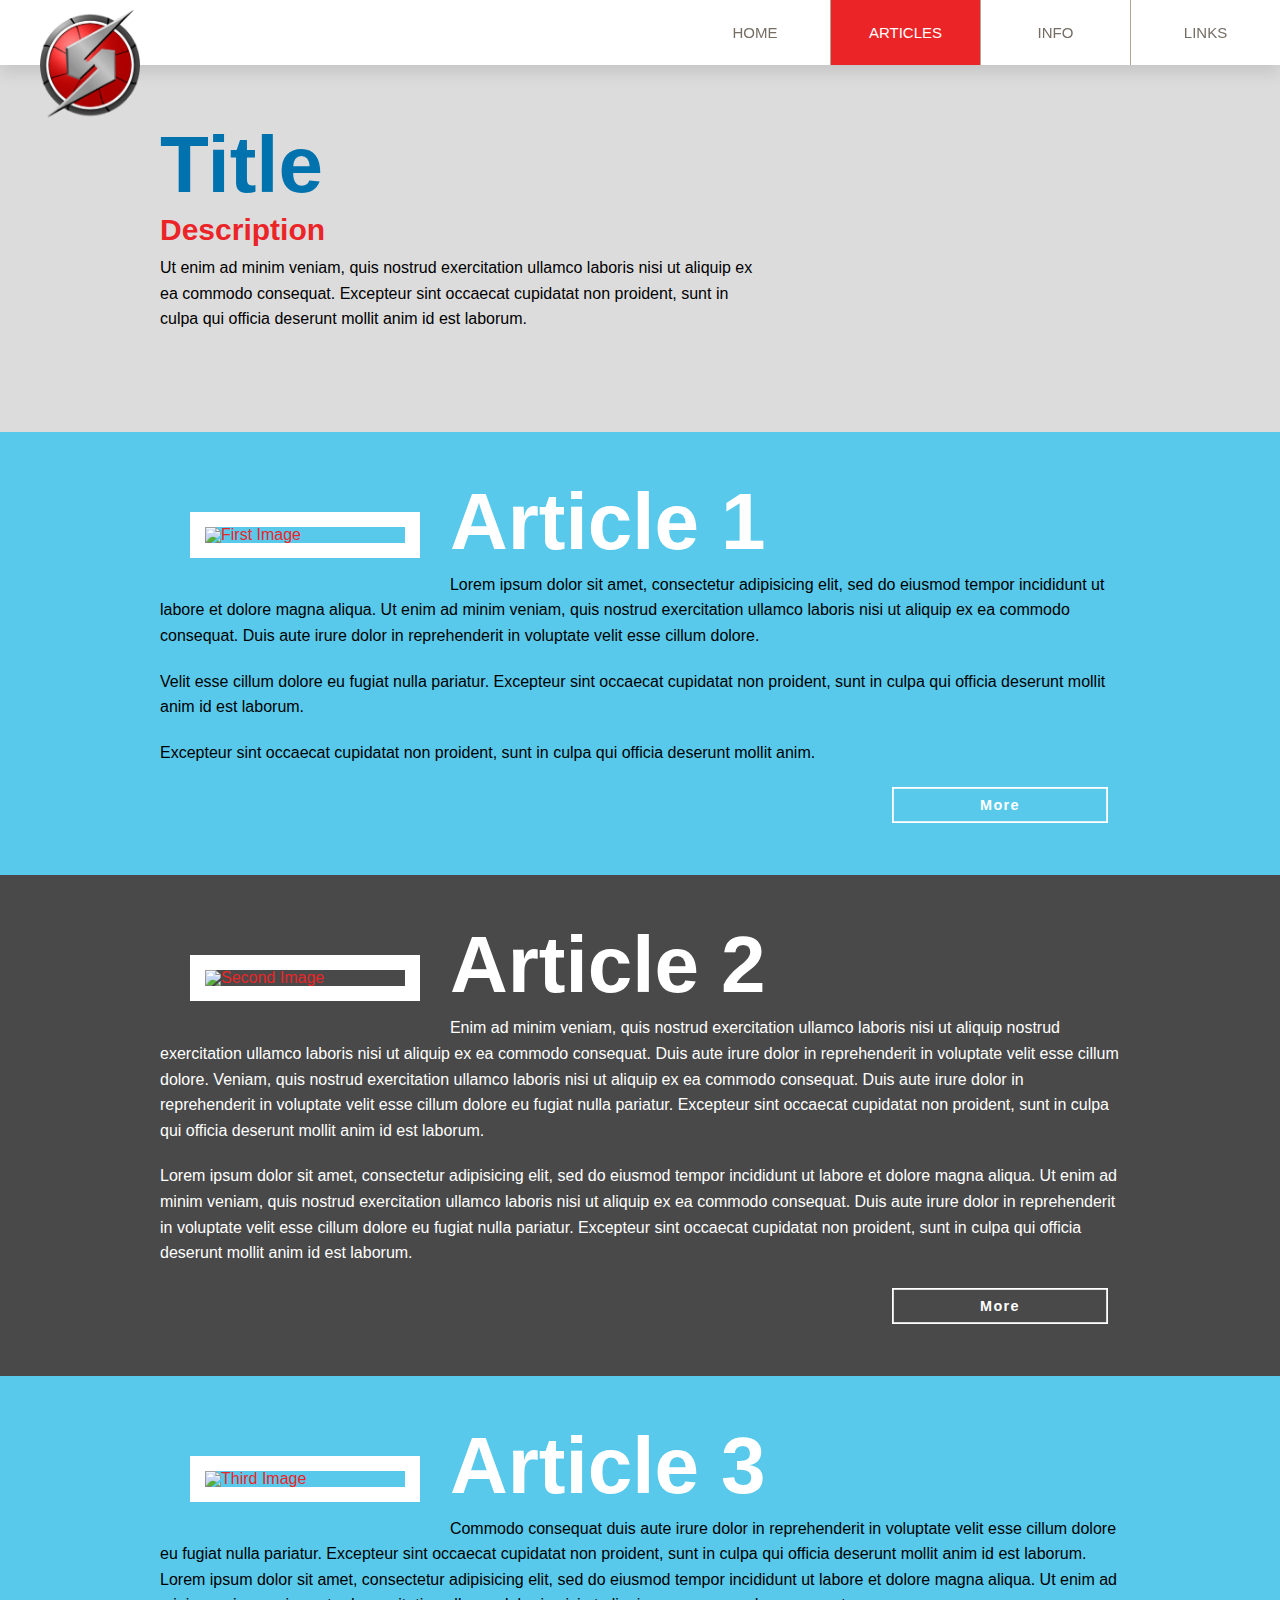
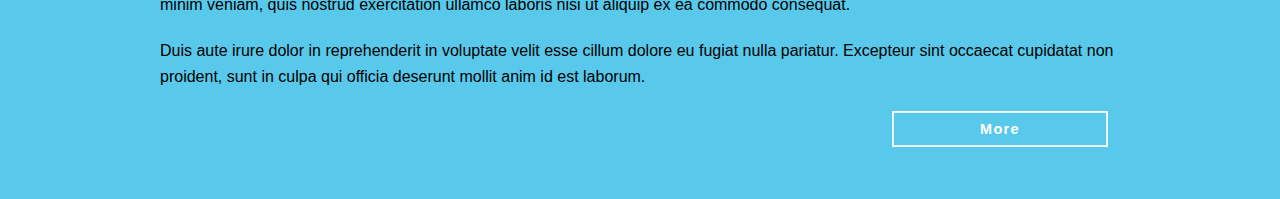
==== commit 825b64a8: "added hamburger menu for narrow display and icons for opening and closing" ====
--- a/articles.html
+++ b/articles.html
@@ -13,6 +13,7 @@
     <figure>
       <img src="images/samuslogo.png" alt="logo">
     </figure>
+    <div class="mobile-menu-icon"></div>
     <ul class="primary-nav">
       <li><a href="#">Home</a></li>
       <li class="has-submenu"><a href="#" class="active">Articles</a>
@@ -74,5 +75,7 @@
     </div>
   </section>
 
+  <script src="http://ajax.googleapis.com/ajax/libs/jquery/1.11.0/jquery.min.js"></script>
+  <script src="js/scripts.js"></script>
 </body>
 </html>
--- a/css/style.css
+++ b/css/style.css
@@ -13,6 +13,12 @@
 }
 img, iframe, video, object {
   max-width: 100%;
+}
+html {
+  box-sizing: border-box;
+}
+*, *:before, *:after {
+  box-sizing: inherit;
 }
 
 /**********
@@ -68,9 +74,11 @@
   right: 0;
   top: 0;
   z-index: 1;
+  box-shadow: 0 8px 15px rgba(0, 0, 0, 0.1);
 }
 nav figure {
   position: absolute;
+  width: 100px;
   top: 10px;
   left: 40px;
   -webkit-animation-name: logoDown;
@@ -83,10 +91,6 @@
   33% {-webkit-transform: translate(-100%, 0%); opacity: 1;}
   66% {-webkit-transform: translate(10%); opacity: 0;}
   100% {-webkit-transform: translate(0%); opacity: 1;}
-}
-
-nav img {
-  width: 100px;
 }
 
 .primary-nav {
@@ -200,19 +204,18 @@
 Article Styles
 **********/
 .intro-content {
-  width: 100%;
   padding-bottom: 80px;
-}
-
+  margin-top: 125px;
+}
 .content-block {
   padding: 50px 0;
 }
-
 .content-block .figure {
-  margin: 30px 30px;
-  float: left;
-  border: 10px solid #fff;
+  margin: 30px 3.125%; /* 30px / 960px = .03125*/
+  float: left;
+  border: 15px solid #fff;
   overflow: hidden;
+  width: 23.95% /* 230px / 960px = .23958 */
 }
 .content-block .figure img {
   float: left;
@@ -228,23 +231,18 @@
   -o-transform: rotate(15deg) scale(1.25, 1.25);
   transform: rotate(15deg) scale(1.25, 1.25);
 }
-
 .content-block h1 {
   color: #fff;
 }
-
 .content-block p {
   font-family: Georgia, 'Times New Roman' sans-serif;
 }
-
 .style-2 {
   background-color: #494949;
 }
-
 .style-2 p {
   color: #fff;
 }
-
 .style-1 {
   background-color: #58C9EB;
 }
@@ -255,7 +253,6 @@
 
 .secondary-section {
   margin-bottom: 50px;
-  background-color: none;
 }
 
 .column {
@@ -349,3 +346,92 @@
   margin-top: 15px;
   text-align: center;
 }
+
+/**********
+Media Queries
+**********/
+@media screen and (max-width: 1023px) {
+  .intro-content {
+    float: none;
+    width: auto;
+    padding-bottom: 0;
+    margin-bottom: 30px;
+  }
+
+  .action-content {
+    float: none;
+    width: auto;
+    margin-top: 0;
+  }
+
+  .column {
+    float: none;
+    width: auto;
+  }
+
+  .column figure {
+    margin: 0 auto;
+    max-width: 250px;
+    width: 100%;
+  }
+
+  .column h2 {
+    text-align: center;
+  }
+} /* end of query */
+@media screen and (max-width: 900px) {
+  nav {
+    position: static;
+  }
+  .primary-nav {
+    width: 100%;
+    max-height: 0;
+    overflow: hidden;
+    -webkit-transition: all ease-in-out .35s;
+    -moz-transition: all ease-in-out .35s;
+    -o-transition: all ease-in-out .35s;
+    transition: all ease-in-out .35s
+  }
+  .primary-nav.active {
+    max-height: 350px;
+  }
+  .primary-nav > li {
+    float: right;
+    width: 100%;
+  }
+  .primary-nav li a {
+    width: 100%;
+    text-align: right;
+    padding: 15px 25px 15px 0;
+    border-bottom: 1p solid #e7e7e7;
+    border-left: none;
+    font-size: 13px;
+  }
+  .has-submenu ul {
+    position: static;
+    display: block;
+    border: none;
+    border-radius: 0;
+    width: 100%;
+  }
+  .has-submenu:hover ul {
+    -webkit-animation: none;
+    animation: none;
+  }
+  nav figure {
+    width: 80px;
+    top: 0;
+    left: 20px;
+  }
+  .mobile-menu-icon {
+    background: url('../images/mobile-menu-icon.png') 0 0 no-repeat;
+    width: 30px;
+    height: 26px;
+    float: right;
+    margin: 10px 15px 10px 0;
+    cursor: pointer;
+  }
+  .mobile-menu-icon.open {
+    background-image: url('../images/mobile-menu-close-icon.png');
+  }
+} /* end of query */
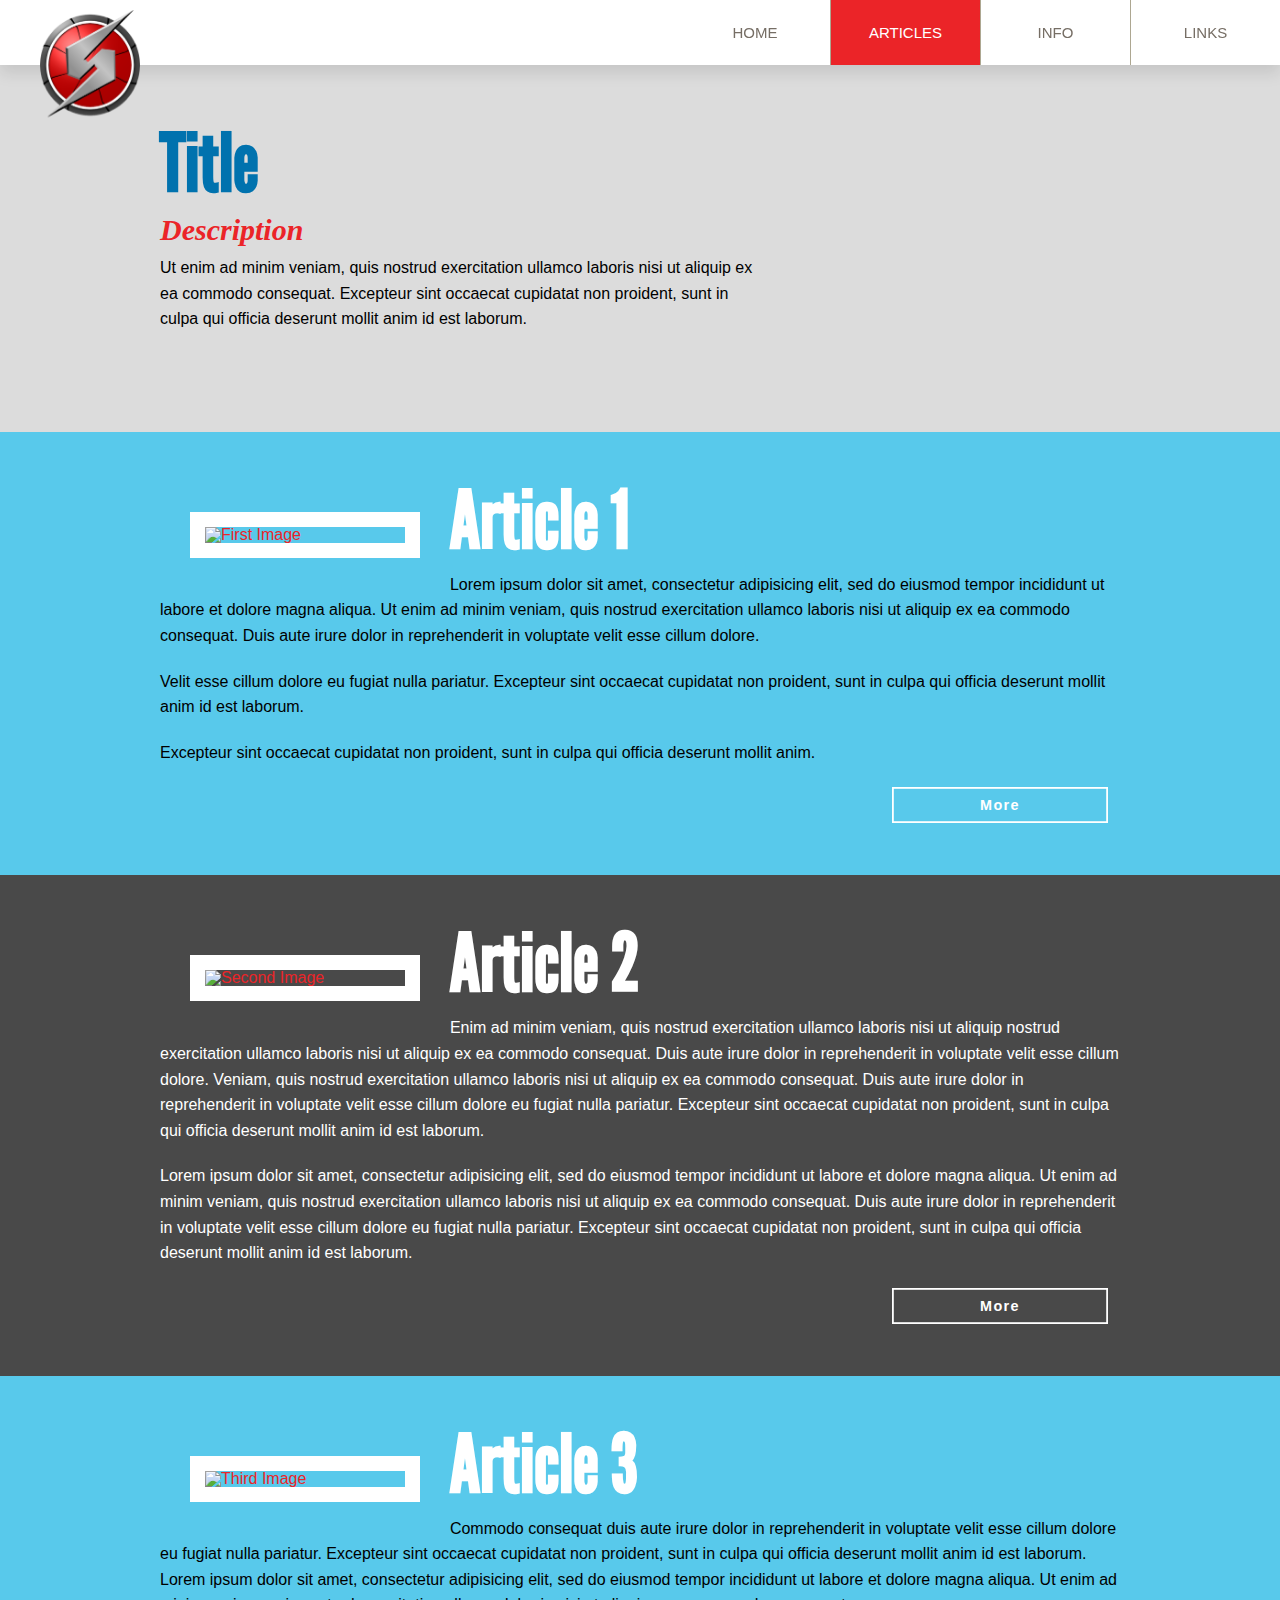
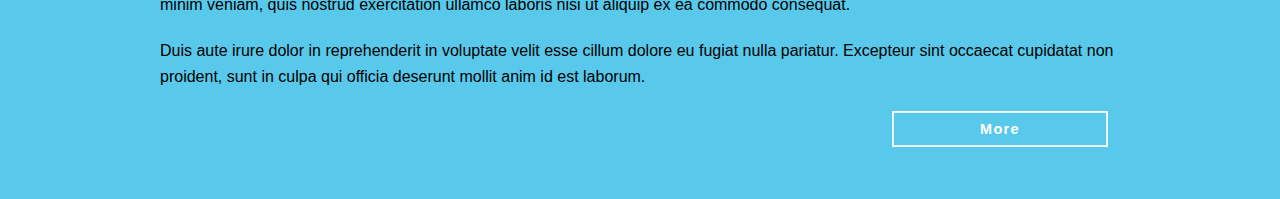
==== commit c9baa2c2: "added fonts to stylesheet" ====
--- a/articles.html
+++ b/articles.html
@@ -3,6 +3,7 @@
 <head>
   <meta charset="UTF-8">
   <meta http-equiv="X-UA-Compatible" content="IE=edge,chrome=1">
+  <meta name="viewport" content="width=device-width, initial-scale=1.0, minimum-scale=1.0">
   <link rel="stylesheet" href="css/reset.css">
   <link rel="stylesheet" href="css/style.css">
 
--- a/css/style.css
+++ b/css/style.css
@@ -22,6 +22,57 @@
 }
 
 /**********
+Fonts
+**********/
+/* Regular */
+@font-face {
+    font-family: 'League Gothic';
+    src: url('../fonts/leaguegothic-regular-webfont.eot');
+    src: url('../fonts/leaguegothic-regular-webfont.eot?#iefix') format('embedded-opentype'),
+         url('../fonts/leaguegothic-regular-webfont.woff') format('woff'),
+         url('../fonts/leaguegothic-regular-webfont.ttf') format('truetype'),
+         url('../fonts/leaguegothic-regular-webfont.svg#league_gothicregular') format('svg');
+    font-weight: normal;
+    font-style: normal;
+
+}
+/* Italic */
+@font-face {
+    font-family: 'League Gothic';
+    src: url('leaguegothic-italic-webfont.eot');
+    src: url('leaguegothic-italic-webfont.eot?#iefix') format('embedded-opentype'),
+         url('leaguegothic-italic-webfont.woff') format('woff'),
+         url('leaguegothic-italic-webfont.ttf') format('truetype'),
+         url('leaguegothic-italic-webfont.svg#league_gothic_italicregular') format('svg');
+    font-weight: normal;
+    font-style: italic;
+
+}
+/* Condensed */
+@font-face {
+    font-family: 'League Gothic Condensed';
+    src: url('../fonts/leaguegothic-condensed-regular-webfont.eot');
+    src: url('../fonts/leaguegothic-condensed-regular-webfont.eot?#iefix') format('embedded-opentype'),
+         url('../fonts/leaguegothic-condensed-regular-webfont.woff') format('woff'),
+         url('../fonts/leaguegothic-condensed-regular-webfont.ttf') format('truetype'),
+         url('../fonts/leaguegothic-condensed-regular-webfont.svg#league_gothic_condensed-Rg') format('svg');
+    font-weight: normal;
+    font-style: normal;
+
+}
+/* Condensed Italic */
+@font-face {
+    font-family: 'League Gothic Condensed';
+    src: url('../fonts/leaguegothic-condensed-italic-webfont.eot');
+    src: url('../fonts/leaguegothic-condensed-italic-webfont.eot?#iefix') format('embedded-opentype'),
+         url('../fonts/leaguegothic-condensed-italic-webfont.woff') format('woff'),
+         url('../fonts/leaguegothic-condensed-italic-webfont.ttf') format('truetype'),
+         url('../fonts/leaguegothic-condensed-italic-webfont.svg#league_gothic_condensed_itaRg') format('svg');
+    font-weight: normal;
+    font-style: italic;
+}
+
+/**********
 Basic Styles
 **********/
 ::-moz-selection {
@@ -51,12 +102,16 @@
   font-size: 80px;
   color: #0072ae;
   margin-bottom: 10px;
+  font-family: 'League Gothic';
+  font-style: normal;
 }
 h2 {
   font-weight:700;
   font-size: 30px;
   color: #eb2428;
   margin-bottom: 10px;
+  font-family: 'League Gothic';
+  font-style: italic;
 }
 p {
   line-height: 1.6;
